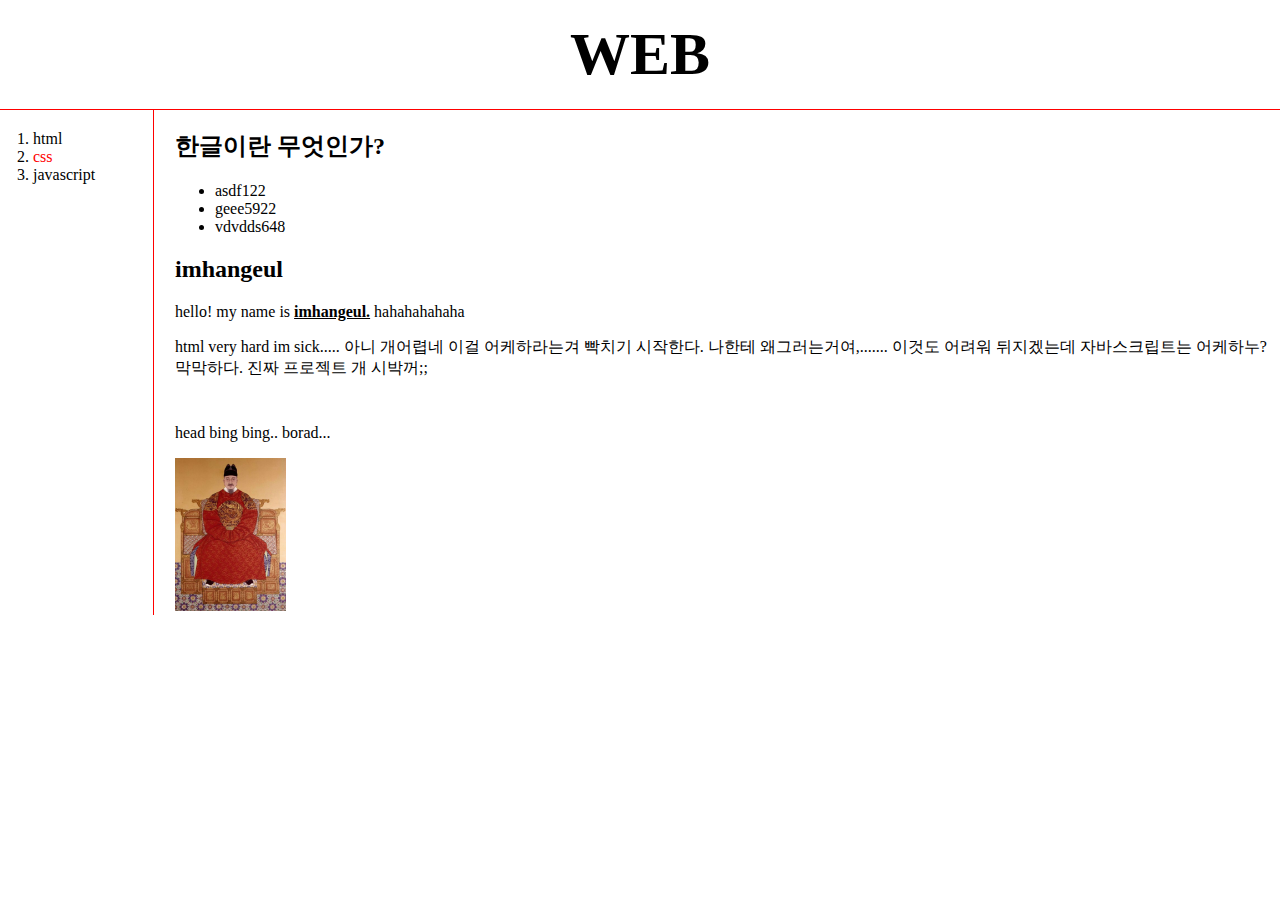
==== 1.html @ 899f9120 "test 1" ====
<!doctype html>
<html>
<head>
<title>WEB1 - html</title>
<meta charset="utf-8">

<style>
body{
  margin:0;
}
  a{
    color:black;
    text-decoration:  none;
}
  #active {
    color: red;
  }

  h1 {
    font-size: 60px;
    text-align:center;
    border-bottom: 1px solid red;
    margin:0;
    padding:20px;
  }
  ol{
    border-right: 1px solid red;
    width: 100px;
    margin:0;
    padding: 20px;
  }
  #grid{
    display:grid;
    grid-template-columns: 150px 1fr;
  }
  ol{
    padding-left:33px;
  }
  #grid #article{
    padding-left:25px;
  }
  @media(max-width:800px) {
    #grid{
      display:block;
  }
  ol{
    border-right:none;
}
h1 {
border-bottom:none;
}
}

  </style>

</head>

<body>
  <h1><a href="index.html">WEB</a></h1>
  <div id="grid">
    <ol>
      <li><a href="1.html" class="saw"> html</a></li>
      <li><a href="2.html" class="saw" id="active"> css</a></li>
      <li><a href="3.html"> javascript</a></li><br>
    </ol>

    <div id="article">
    <h2>한글이란 무엇인가?</h2>
    <ul>
      <li>asdf122</li>
      <li>geee5922</li>
      <li>vdvdds648</li>
    </ul>
    <h2>imhangeul</h2>

    hello! my name is <strong><u>imhangeul.</u></strong>
    <a href="https://ko.dict.naver.com/#/entry/koko/bc1b61f8b2054d0eb66651df15eec166"
    target="_blank" title= "웃다">hahahahahaha</a>
    <p>
    html very hard im sick..... 아니 개어렵네 이걸 어케하라는겨 빡치기 시작한다.
    나한테 왜그러는거여,....... 이것도 어려워 뒤지겠는데 자바스크립트는 어케하누?
    막막하다. 진짜 프로젝트 개 시박꺼;;
    </p><p style="margin-top:45px;"> head bing bing.. borad...</p>
    <img src="hg.jpg" width="10%">
    </div>
</div>
</body>
</html>
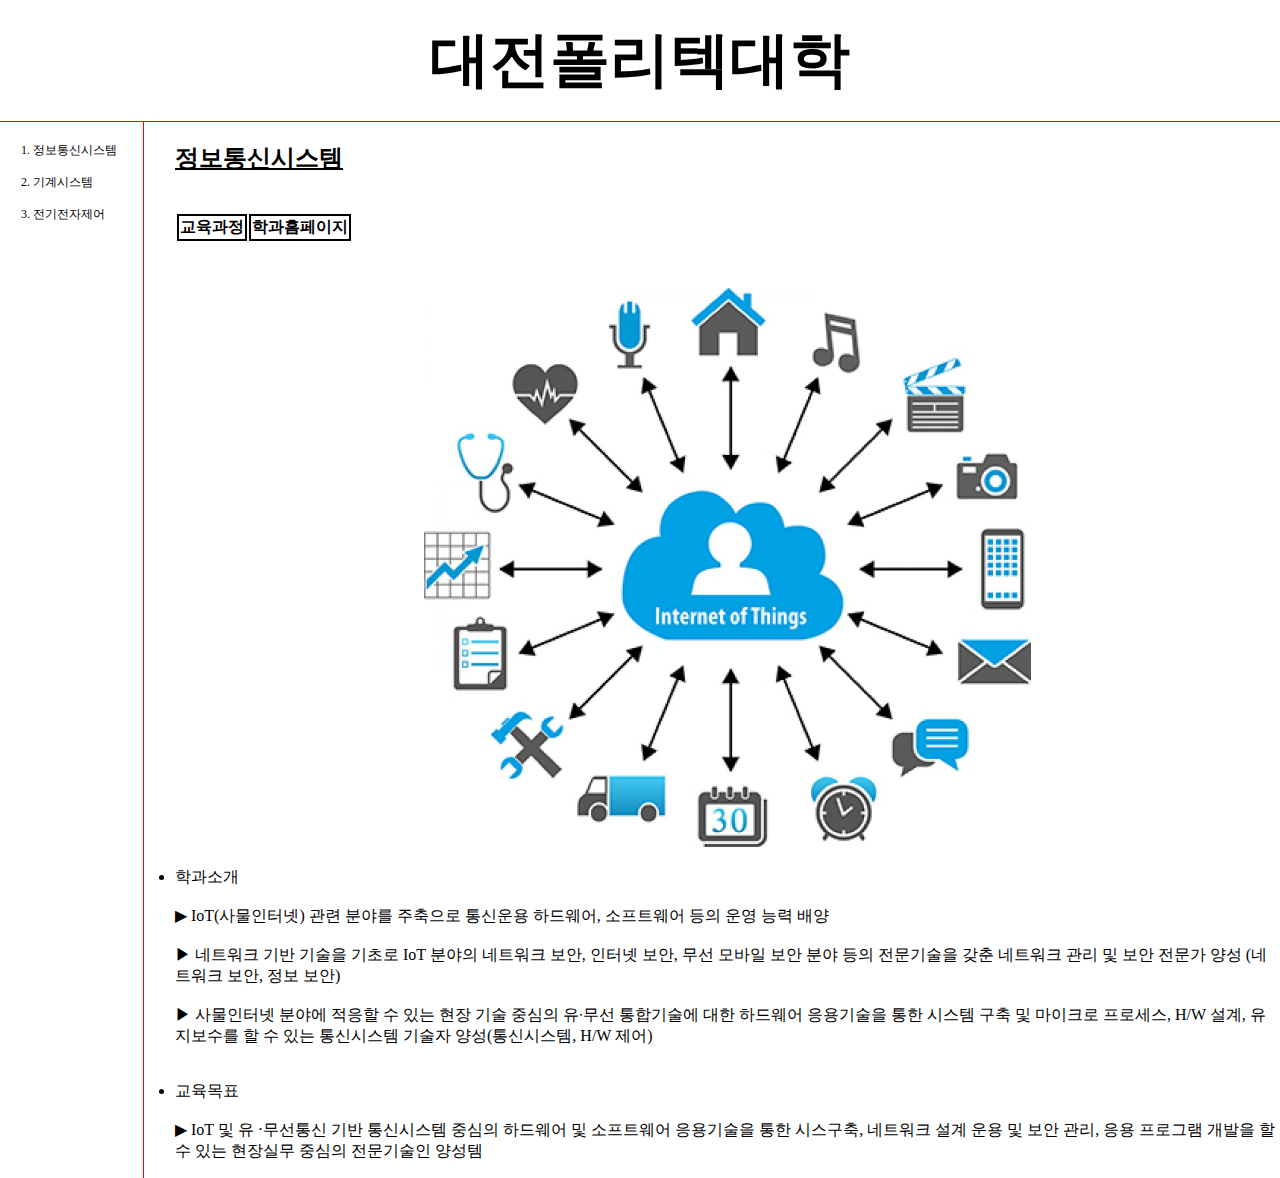
==== commit 7a679df6: "Add files via upload" ====
--- a/1.html
+++ b/1.html
@@ -1,7 +1,7 @@
 <!doctype html>
 <html>
 <head>
-<title>WEB1 - html</title>
+<title>정보통신시스템</title>
 <meta charset="utf-8">
 
 <style>
@@ -24,8 +24,9 @@
     padding:20px;
   }
   ol{
+    font-size: 12px;
     border-right: 1px solid red;
-    width: 100px;
+    width: 90px;
     margin:0;
     padding: 20px;
   }
@@ -50,38 +51,58 @@
 border-bottom:none;
 }
 }
+a:hover  {color:blue; text-decoration:black; }
+ /* 마우스 링크 위 올려 놓았을때 */
 
+ table th{
+   border:2px solid black;
+ }
   </style>
 
 </head>
 
 <body>
-  <h1><a href="index.html">WEB</a></h1>
+  <h1><a href="index.html">대전폴리텍대학</a></h1>
   <div id="grid">
     <ol>
-      <li><a href="1.html" class="saw"> html</a></li>
-      <li><a href="2.html" class="saw" id="active"> css</a></li>
-      <li><a href="3.html"> javascript</a></li><br>
+      <li><a href="1.html" > 정보통신시스템</a></li><br>
+      <li><a href="2.html" > 기계시스템</a></li><br>
+      <li><a href="3.html"> 전기전자제어</a></li>
     </ol>
 
     <div id="article">
-    <h2>한글이란 무엇인가?</h2>
-    <ul>
-      <li>asdf122</li>
-      <li>geee5922</li>
-      <li>vdvdds648</li>
-    </ul>
-    <h2>imhangeul</h2>
+    <h2><u>정보통신시스템</u></h2>
+      <br>
 
-    hello! my name is <strong><u>imhangeul.</u></strong>
-    <a href="https://ko.dict.naver.com/#/entry/koko/bc1b61f8b2054d0eb66651df15eec166"
-    target="_blank" title= "웃다">hahahahahaha</a>
-    <p>
-    html very hard im sick..... 아니 개어렵네 이걸 어케하라는겨 빡치기 시작한다.
-    나한테 왜그러는거여,....... 이것도 어려워 뒤지겠는데 자바스크립트는 어케하누?
-    막막하다. 진짜 프로젝트 개 시박꺼;;
-    </p><p style="margin-top:45px;"> head bing bing.. borad...</p>
-    <img src="hg.jpg" width="10%">
+      <table>
+        <tr> <th><a href="table.html">교육과정</a></th>
+        <th><a href=  "https://polyin.top/"
+          target="_blank">학과홈페이지</th>
+        </table>
+
+      <center>
+    </p><p style="margin-top:45px;"> </p>
+    <img src=1.jpg width="55%">
+  </center>
+    <p>  <li> 학과소개 </li><br>
+    ▶ IoT(사물인터넷) 관련 분야를 주축으로 통신운용 하드웨어,
+    소프트웨어 등의 운영 능력 배양<br>
+    <br>
+    ▶ 네트워크 기반 기술을 기초로 IoT 분야의 네트워크 보안, 인터넷 보안,
+    무선 모바일 보안 분야 등의 전문기술을 갖춘 네트워크 관리 및 보안 전문가 양성
+    (네트워크 보안, 정보 보안)<br>
+    <br>
+    ▶ 사물인터넷 분야에 적응할 수 있는 현장 기술 중심의 유∙무선 통합기술에 대한
+    하드웨어 응용기술을 통한 시스템 구축 및 마이크로 프로세스, H/W 설계,
+    유지보수를 할 수 있는 통신시스템 기술자 양성(통신시스템, H/W 제어)<br>
+    <br></p>
+
+    <p> <li>교육목표</li><br>
+
+    ▶ IoT 및 유 ·무선통신 기반 통신시스템 중심의 하드웨어 및 소프트웨어 응용기술을
+    통한 시스구축, 네트워크 설계 운용 및 보안 관리, 응용 프로그램 개발을 할 수 있는
+    현장실무 중심의 전문기술인 양성템<br></p>
+
     </div>
 </div>
 </body>
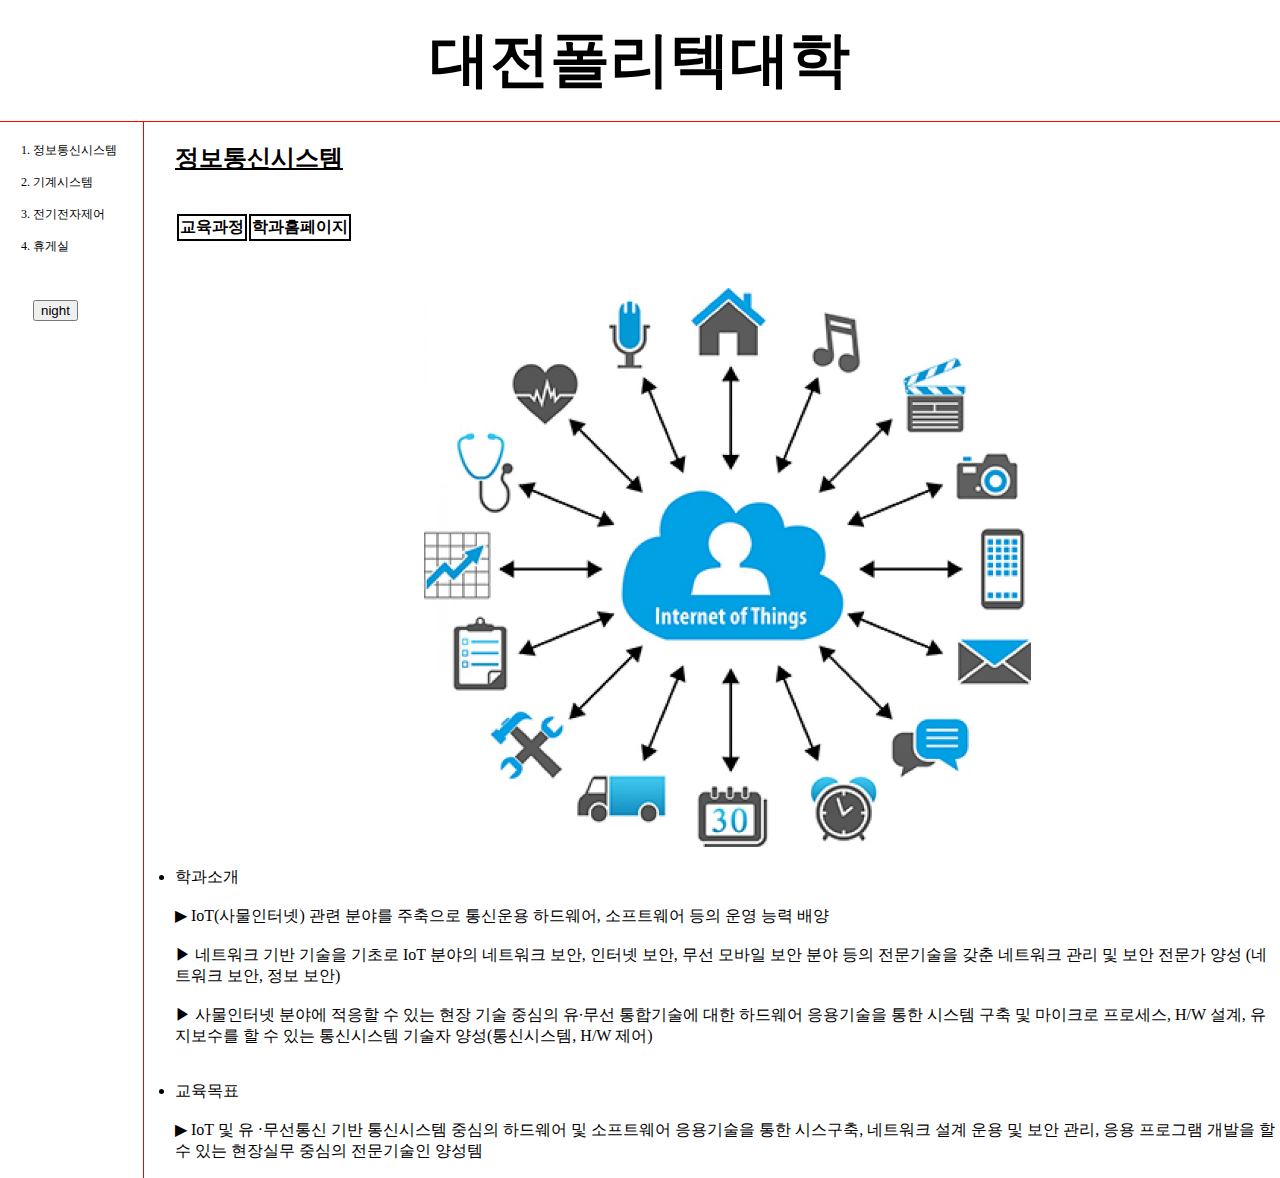
==== commit 1a295521: "Add files via upload" ====
--- a/1.html
+++ b/1.html
@@ -3,56 +3,11 @@
 <head>
 <title>정보통신시스템</title>
 <meta charset="utf-8">
-
+<link rel="stylesheet" href="style.css">
+<script
+src="https://ajax.googleapis.com/ajax/libs/jquery/3.5.1/jquery.min.js"></script>
+<script src="colors.js"></script>
 <style>
-body{
-  margin:0;
-}
-  a{
-    color:black;
-    text-decoration:  none;
-}
-  #active {
-    color: red;
-  }
-
-  h1 {
-    font-size: 60px;
-    text-align:center;
-    border-bottom: 1px solid red;
-    margin:0;
-    padding:20px;
-  }
-  ol{
-    font-size: 12px;
-    border-right: 1px solid red;
-    width: 90px;
-    margin:0;
-    padding: 20px;
-  }
-  #grid{
-    display:grid;
-    grid-template-columns: 150px 1fr;
-  }
-  ol{
-    padding-left:33px;
-  }
-  #grid #article{
-    padding-left:25px;
-  }
-  @media(max-width:800px) {
-    #grid{
-      display:block;
-  }
-  ol{
-    border-right:none;
-}
-h1 {
-border-bottom:none;
-}
-}
-a:hover  {color:blue; text-decoration:black; }
- /* 마우스 링크 위 올려 놓았을때 */
 
  table th{
    border:2px solid black;
@@ -67,7 +22,15 @@
     <ol>
       <li><a href="1.html" > 정보통신시스템</a></li><br>
       <li><a href="2.html" > 기계시스템</a></li><br>
-      <li><a href="3.html"> 전기전자제어</a></li>
+      <li><a href="3.html"> 전기전자제어</a></li><br>
+      <li><a href="Music.html"> 휴게실</a></li><br>
+      <br>
+
+
+      <br><input id="night_day" type="button" value="night" onclick="
+      ndh(this);
+  ">
+
     </ol>
 
     <div id="article">
@@ -84,6 +47,7 @@
     </p><p style="margin-top:45px;"> </p>
     <img src=1.jpg width="55%">
   </center>
+
     <p>  <li> 학과소개 </li><br>
     ▶ IoT(사물인터넷) 관련 분야를 주축으로 통신운용 하드웨어,
     소프트웨어 등의 운영 능력 배양<br>
--- a/style.css
+++ b/style.css
@@ -0,0 +1,49 @@
+body{
+  margin:0;
+}
+  a{
+    color:black;
+    text-decoration:  none;
+}
+  #active {
+    color: red;
+  }
+
+  h1 {
+    font-size: 60px;
+    text-align:center;
+    border-bottom: 1px solid red;
+    margin:0;
+    padding:20px;
+  }
+  ol{
+    font-size: 12px;
+    border-right: 1px solid red;
+    width: 90px;
+    margin:0;
+    padding: 20px;
+  }
+  #grid{
+    display:grid;
+    grid-template-columns: 150px 1fr;
+  }
+  ol{
+    padding-left:33px;
+  }
+  #grid #article{
+    padding-left:25px;
+  }
+  @media(max-width:800px) {
+    #grid{
+      display:block;
+  }
+  ol{
+    border-right:none;
+}
+h1 {
+border-bottom:none;
+}
+}
+
+a:hover {color:green; } /* 마우스 올려놓았을 때*/
+a:visited {color:blue; }/* 처음 링크 색*/
